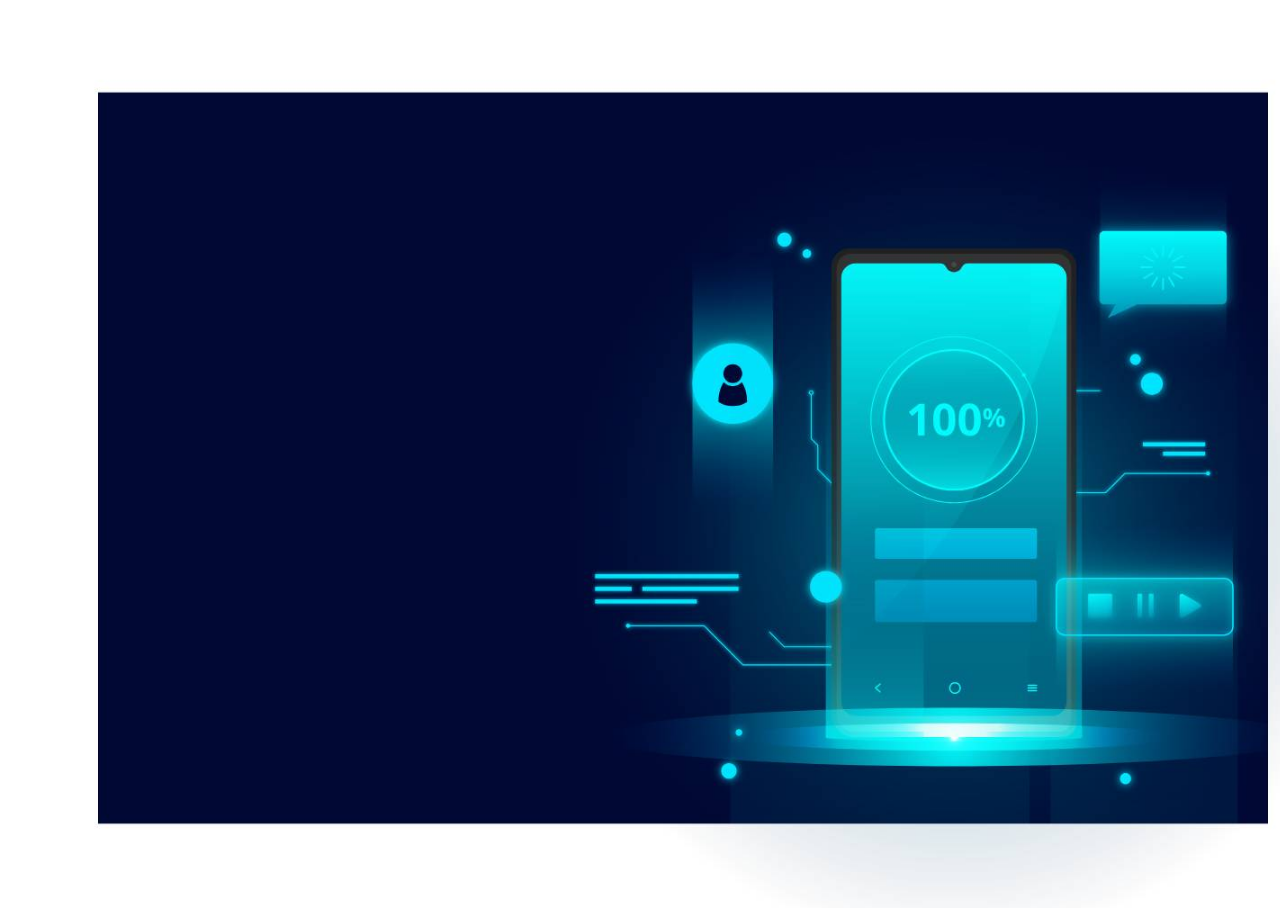
==== Menu/Inicio.html @ 25f0eee8 "mas" ====
<!DOCTYPE html>
<html lang="en">
<head>
    <meta charset="UTF-8">
    <meta name="viewport" content="width=device-width, initial-scale=1.0">
    <title>menu</title>
    <link rel="stylesheet" href="Inicio.css">
</head>
<body>
    <main>
        <div class="main">

        </div>
    </main>
</body>
</html>
---- Menu/Inicio.css ----
main{
    
}
.main{
    width: 100vw;
    height: 100vh;
    background-image: url("./Img/imgmenu.jpg");
    background-repeat: no-repeat;
    background-size: cover;
    display: flex;
    justify-content: center;
    align-items: center;
}
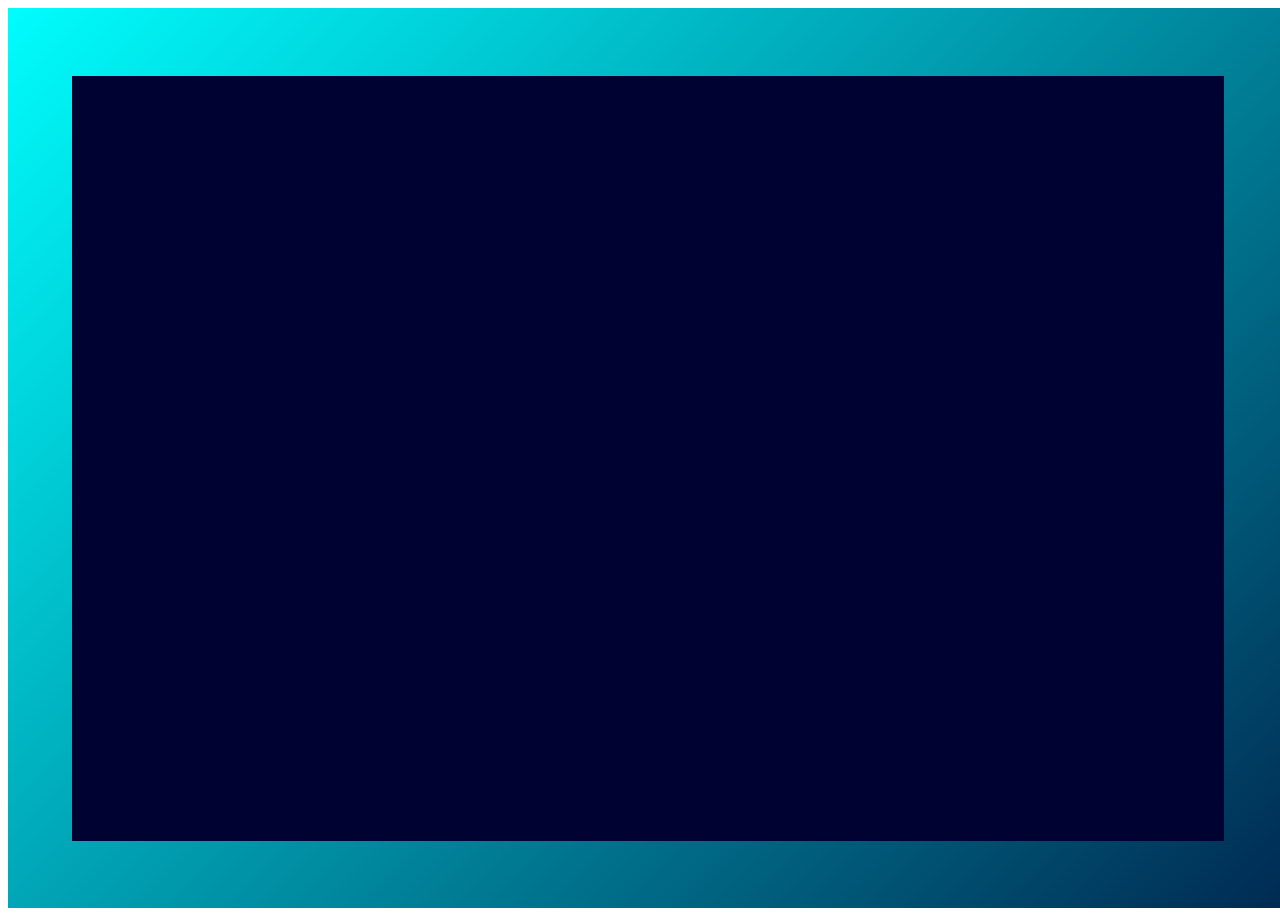
==== commit 56a4fbdf: "cambiomenu" ====
--- a/Menu/Inicio.html
+++ b/Menu/Inicio.html
@@ -9,6 +9,9 @@
 <body>
     <main>
         <div class="main">
+            <div class="menu">
+                
+            </div>
 
         </div>
     </main>
--- a/Menu/Inicio.css
+++ b/Menu/Inicio.css
@@ -1,14 +1,13 @@
-
-main{
-    
-}
 .main{
     width: 100vw;
     height: 100vh;
-    background-image: url("./Img/imgmenu.jpg");
-    background-repeat: no-repeat;
-    background-size: cover;
+    background-image: linear-gradient(-225deg, rgb(0, 253, 253) 0%, rgb(0, 42, 82) 100%);
     display: flex;
     justify-content: center;
     align-items: center;
+}
+.menu{
+    width: 90%;
+    height: 85%;
+    background-color: rgb(0, 2, 50);
 }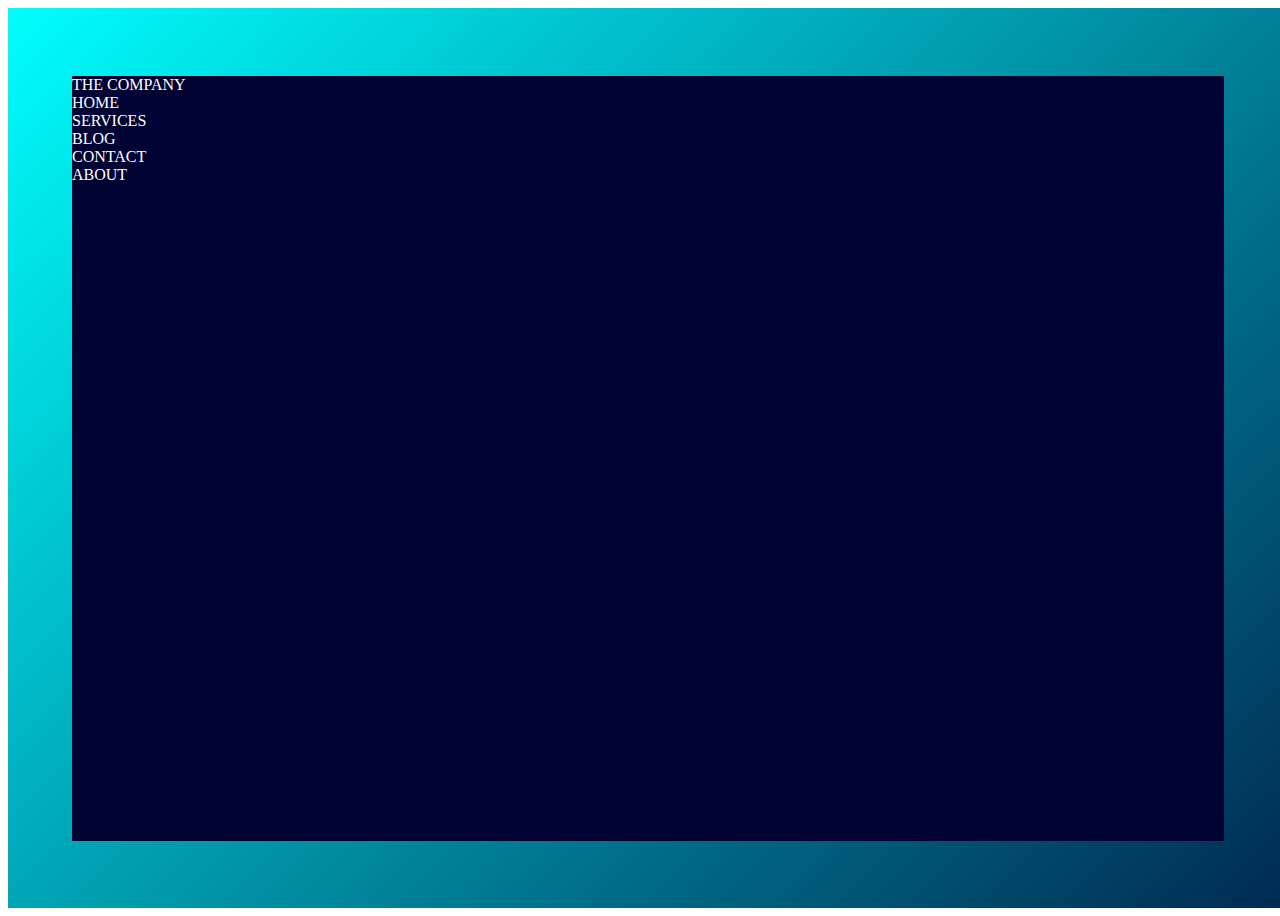
==== commit 3b256d01: "menuca" ====
--- a/Menu/Inicio.html
+++ b/Menu/Inicio.html
@@ -10,9 +10,20 @@
     <main>
         <div class="main">
             <div class="menu">
-                
+                <div>THE COMPANY</div>
+                <div>HOME</div>
+                <div>SERVICES</div>
+                <div>BLOG</div>
+                <div>CONTACT</div>
+                <div>ABOUT</div>
             </div>
-
+            <div>
+                <div></div>
+                <div></div>
+                <div></div>
+                <div></div>
+            </div>
+            <div></div>
         </div>
     </main>
 </body>
--- a/Menu/Inicio.css
+++ b/Menu/Inicio.css
@@ -10,4 +10,5 @@
     width: 90%;
     height: 85%;
     background-color: rgb(0, 2, 50);
-}+    color: white;
+}
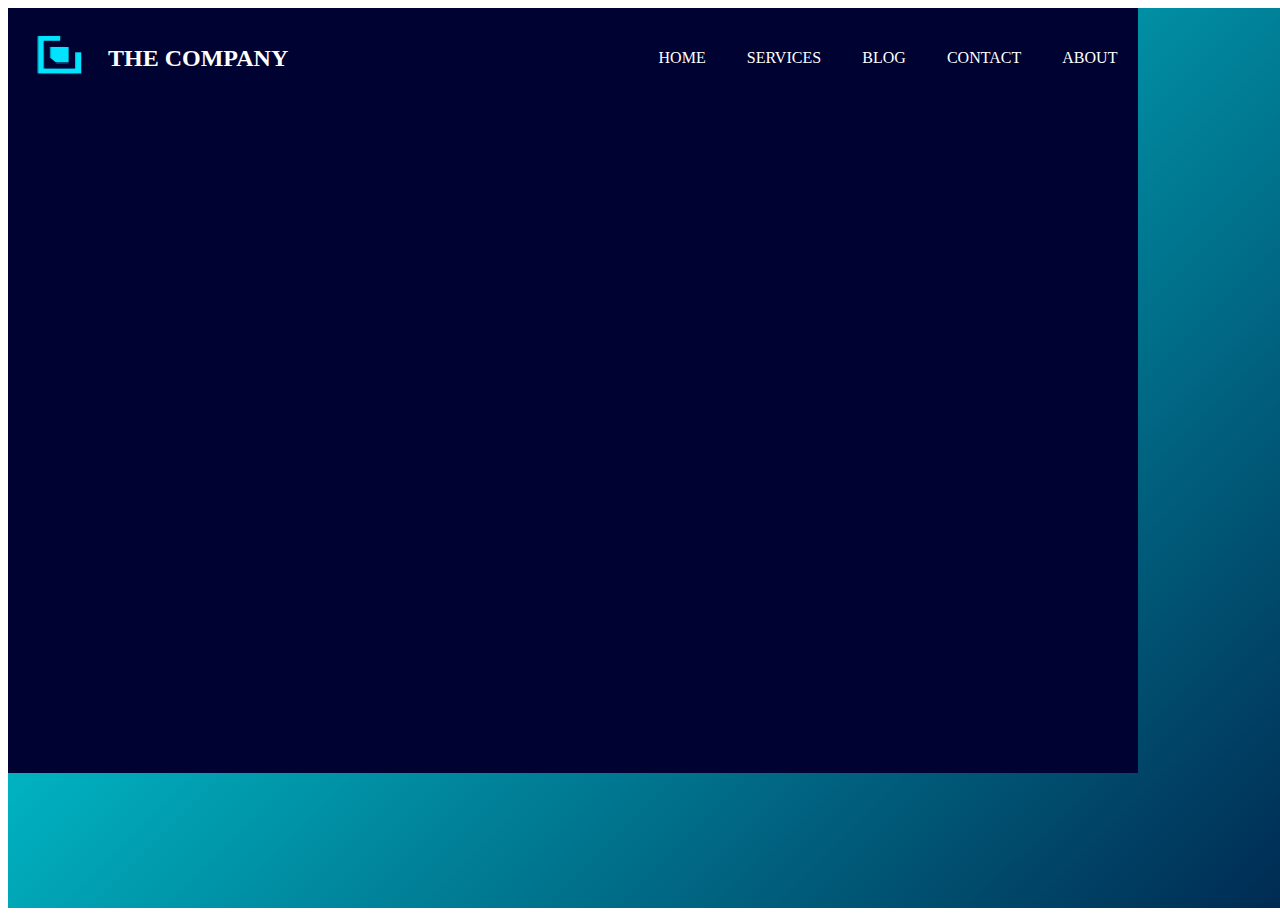
==== commit c8d7d8e4: "otrocambio" ====
--- a/Menu/Inicio.html
+++ b/Menu/Inicio.html
@@ -10,20 +10,31 @@
     <main>
         <div class="main">
             <div class="menu">
-                <div>THE COMPANY</div>
-                <div>HOME</div>
-                <div>SERVICES</div>
-                <div>BLOG</div>
-                <div>CONTACT</div>
-                <div>ABOUT</div>
+                <div class="icono">
+                    <img src="./Img/icono_prinsipal-removebg-preview.png" alt="">
+                    <div>
+                        <h2>THE COMPANY</h2>
+                    </div>
+                </div>
+                <div class="menufinal">
+                    <div class="men">HOME</div>
+                    <div class="men">SERVICES</div>
+                    <div class="men">BLOG</div>
+                    <div class="men">CONTACT</div>
+                    <div class="men">ABOUT</div>
+                </div>
             </div>
             <div>
-                <div></div>
-                <div></div>
-                <div></div>
-                <div></div>
+                <div>
+                    <div></div>
+                    <div></div>
+                    <div></div>
+                    <div></div>
+                </div>
+                <div class="imagen">
+                </div>
             </div>
-            <div></div>
+            
         </div>
     </main>
 </body>
--- a/Menu/Inicio.css
+++ b/Menu/Inicio.css
@@ -4,11 +4,41 @@
     background-image: linear-gradient(-225deg, rgb(0, 253, 253) 0%, rgb(0, 42, 82) 100%);
     display: flex;
     justify-content: center;
-    align-items: center;
 }
 .menu{
     width: 90%;
     height: 85%;
     background-color: rgb(0, 2, 50);
     color: white;
+    display: flex;
+    align-items: flex-start;
+    justify-content: center;
+    justify-content: space-between;    
 }
+.icono{
+    display: flex;
+    align-items: center;
+}
+.icono img{
+    width: 100px;
+    height: 100px;
+}
+.menufinal{
+    width: 500px;
+    height: 100px;
+    display: flex;
+    justify-content: space-around;
+    align-items: center;
+}
+.men:hover{
+    color: aqua;
+    border: 1px solid aqua;
+    border-radius: 1px;
+    cursor: pointer;
+}
+.imagen{
+    width: 150px;
+    height: 50px;
+    display: flex;
+    align-items: center;
+}
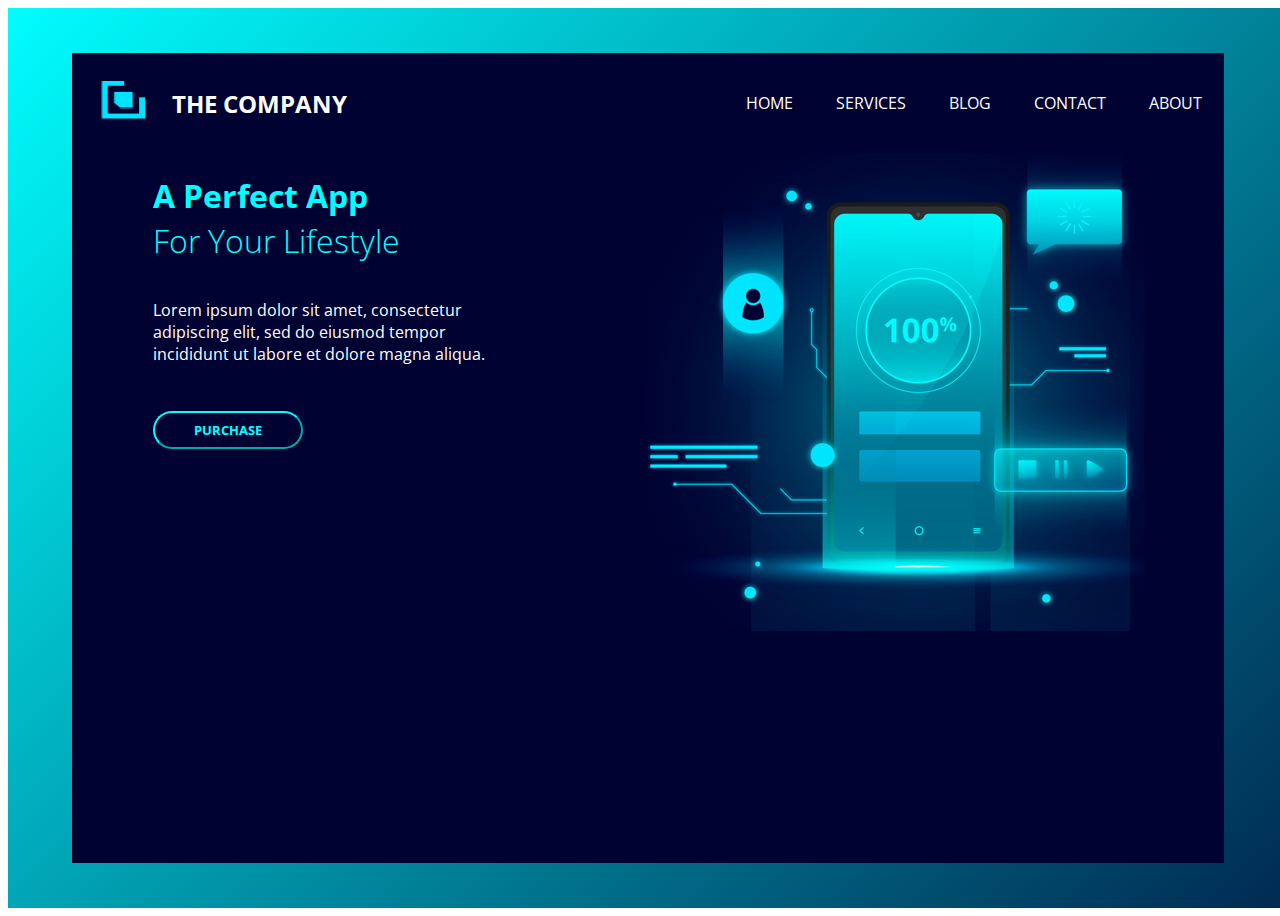
==== commit 2f980bc8: "button" ====
--- a/Menu/Inicio.html
+++ b/Menu/Inicio.html
@@ -10,31 +10,43 @@
     <main>
         <div class="main">
             <div class="menu">
-                <div class="icono">
-                    <img src="./Img/icono_prinsipal-removebg-preview.png" alt="">
-                    <div>
-                        <h2>THE COMPANY</h2>
+                <div class="opc">
+                    <div class="icono">
+                        <img src="./Img/icono_prinsipal-removebg-preview.png" alt="">
+                        <div>
+                            <h2>THE COMPANY</h2>
+                        </div>
+                    </div>
+                    <div class="menufinal">
+                        <div class="men">HOME</div>
+                        <div class="men">SERVICES</div>
+                        <div class="men">BLOG</div>
+                        <div class="men">CONTACT</div>
+                        <div class="men">ABOUT</div>
                     </div>
                 </div>
-                <div class="menufinal">
-                    <div class="men">HOME</div>
-                    <div class="men">SERVICES</div>
-                    <div class="men">BLOG</div>
-                    <div class="men">CONTACT</div>
-                    <div class="men">ABOUT</div>
+                <div class="dates">
+                    <div>
+                        <div>
+                            <h1 class="fo">A Perfect App</h1>
+                            <h1 class="for">For Your Lifestyle</h1>
+                        </div>
+                        <div class="texto">
+                            <p>
+                                Lorem ipsum dolor sit amet, consectetur <br>
+                                adipiscing elit, sed do eiusmod tempor <br>
+                                incididunt ut labore et dolore magna aliqua.
+                            </p>
+                        </div>
+                        <div>
+                            <button class="bot">PURCHASE</button>
+                        </div>
+                    </div>
+                    <div class="imagen">
+                        <div><img src="./Img/capa.png" alt=""></div>
+                    </div>
                 </div>
             </div>
-            <div>
-                <div>
-                    <div></div>
-                    <div></div>
-                    <div></div>
-                    <div></div>
-                </div>
-                <div class="imagen">
-                </div>
-            </div>
-            
         </div>
     </main>
 </body>
--- a/Menu/Inicio.css
+++ b/Menu/Inicio.css
@@ -1,19 +1,29 @@
+@import url('https://fonts.googleapis.com/css2?family=Fira+Sans:wght@100&family=Open+Sans:wght@300&display=swap');
+
+*{
+    caret-color: transparent;
+    font-family: 'Fira Sans', sans-serif;
+    font-family: 'Open Sans', sans-serif;  
+}
 .main{
     width: 100vw;
     height: 100vh;
     background-image: linear-gradient(-225deg, rgb(0, 253, 253) 0%, rgb(0, 42, 82) 100%);
     display: flex;
     justify-content: center;
+    align-items: center;
 }
 .menu{
     width: 90%;
-    height: 85%;
-    background-color: rgb(0, 2, 50);
+    height: 90%;
+    background-color: rgb(0, 2, 50);    
+}
+.opc{
     color: white;
     display: flex;
     align-items: flex-start;
     justify-content: center;
-    justify-content: space-between;    
+    justify-content: space-between;
 }
 .icono{
     display: flex;
@@ -35,10 +45,46 @@
     border: 1px solid aqua;
     border-radius: 1px;
     cursor: pointer;
+    border-radius: 5px ;
+    padding: 3px;
 }
-.imagen{
+.dates{
+    display: flex;
+    justify-content: space-around;
+
+}
+.dates h1{
+    color: aqua;
+}
+.for{
+    font-weight: 200;
+    margin-top: -20px;
+}
+.texto{
+    color: white;
+    display: flex;
+    justify-content: initial;
+}
+.bot{
+    background-color: rgb(0, 2, 50);
+    color: aqua;
+    padding: 8px;
+    border-radius: 50px;
+    border-color:aqua;
     width: 150px;
-    height: 50px;
+    font-weight: bolder;
+    margin-top: 30px;
+}
+.bot:hover{
+    font-weight: bold;
+    background-color: aqua;
+    color: black;
+    border-color: black;
+}
+.imagen img{
+    width: 100%;
+    height: 50%;
     display: flex;
     align-items: center;
+    align-items: flex-end;
 }
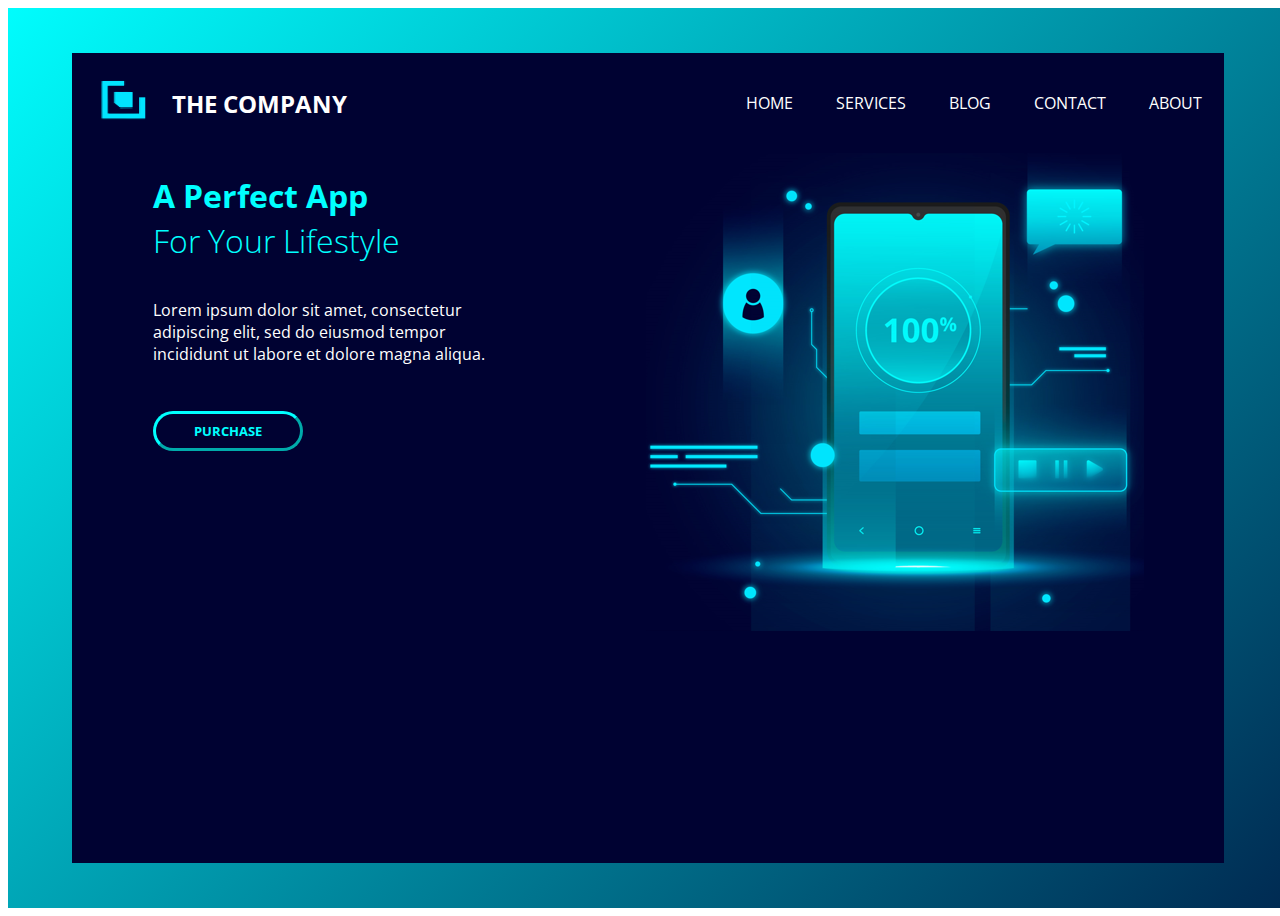
==== commit 669fc3ff: "pequeñocambio" ====
--- a/Menu/Inicio.html
+++ b/Menu/Inicio.html
@@ -1,5 +1,5 @@
 <!DOCTYPE html>
-<html lang="en">
+<html lang="es">
 <head>
     <meta charset="UTF-8">
     <meta name="viewport" content="width=device-width, initial-scale=1.0">
--- a/Menu/Inicio.css
+++ b/Menu/Inicio.css
@@ -70,16 +70,19 @@
     color: aqua;
     padding: 8px;
     border-radius: 50px;
+    
     border-color:aqua;
     width: 150px;
     font-weight: bolder;
     margin-top: 30px;
+    border-width: 3px;
 }
 .bot:hover{
     font-weight: bold;
     background-color: aqua;
-    color: black;
-    border-color: black;
+    color: rgb(0, 2, 50);
+    border-color: rgb(0, 2, 50);
+    font-weight: bolder;
 }
 .imagen img{
     width: 100%;
